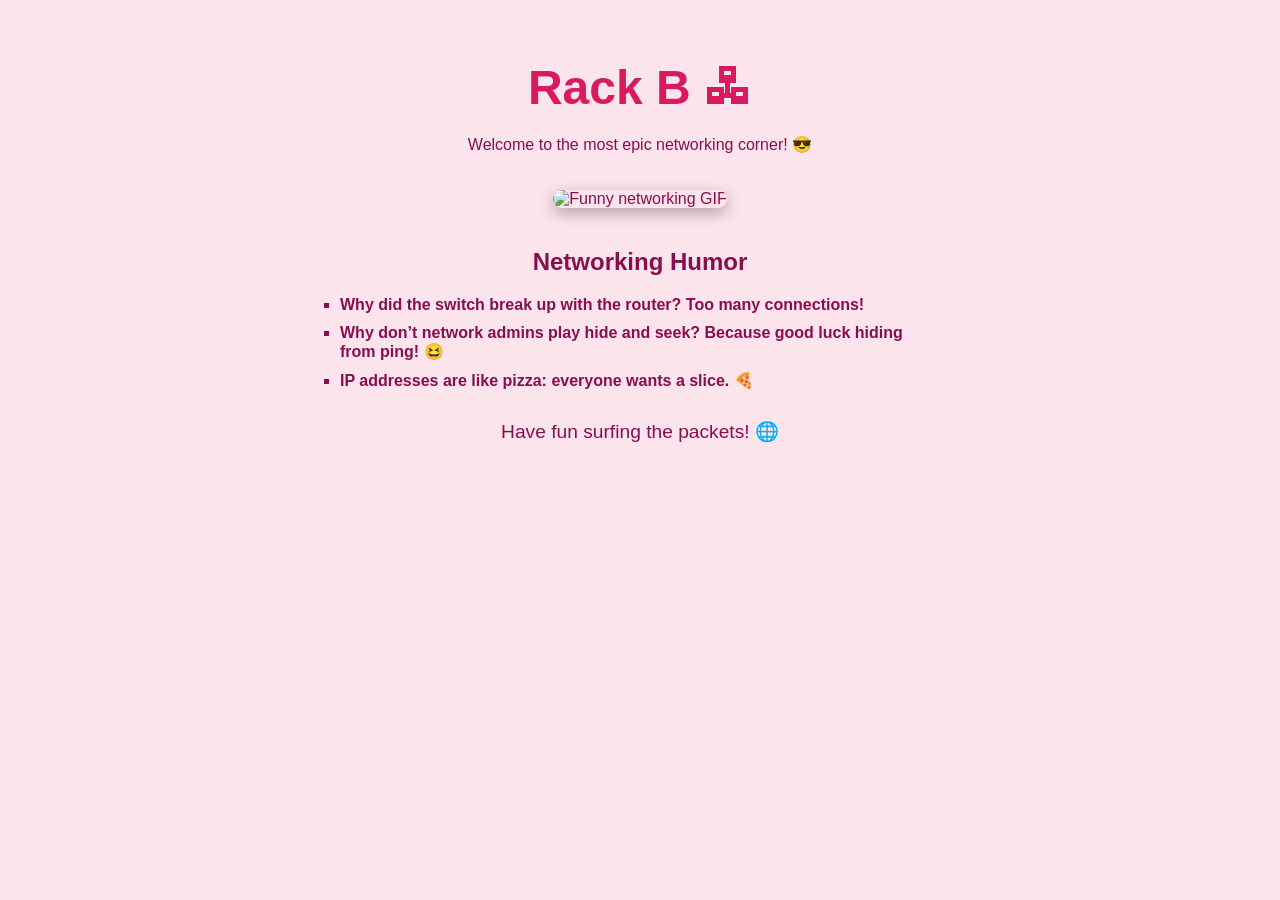
==== servers_config/rack_b/index.html @ e8c557b9 "Moved servers conf to a folder to clean up the repo" ====
<!DOCTYPE html>
<html lang="en">
<head>
    <meta charset="UTF-8">
    <title>Rack B - Networking Fun</title>
    <link rel="stylesheet" href="style.css">
</head>
<body>
    <h1>Rack B 🖧</h1>
    <p>Welcome to the most epic networking corner! 😎</p>

    <div class="gif-container">
        <img src="https://media.giphy.com/media/3o6ZtaO9BZHcOjmErm/giphy.gif" alt="Funny networking GIF">
    </div>

    <h2>Networking Humor</h2>
    <ul>
        <li>Why did the switch break up with the router? Too many connections!</li>
        <li>Why don’t network admins play hide and seek? Because good luck hiding from ping! 😆</li>
        <li>IP addresses are like pizza: everyone wants a slice. 🍕</li>
    </ul>

    <p class="footer">Have fun surfing the packets! 🌐</p>
</body>
</html>
---- servers_config/rack_b/style.css ----
body {
    font-family: 'Comic Sans MS', cursive, sans-serif;
    text-align: center;
    background-color: #fce4ec;
    color: #880e4f;
    padding: 20px;
}

h1 {
    color: #d81b60;
    font-size: 3em;
    margin-bottom: 20px;
}

.gif-container img {
    width: 350px;
    max-width: 90%;
    border-radius: 15px;
    margin: 20px 0;
    box-shadow: 0px 5px 15px rgba(0,0,0,0.3);
}

ul {
    list-style-type: square;
    padding: 0;
    max-width: 600px;
    margin: 0 auto 20px auto;
    text-align: left;
}

li {
    margin: 10px 0;
    font-weight: bold;
}

.footer {
    font-size: 1.2em;
    margin-top: 30px;
}
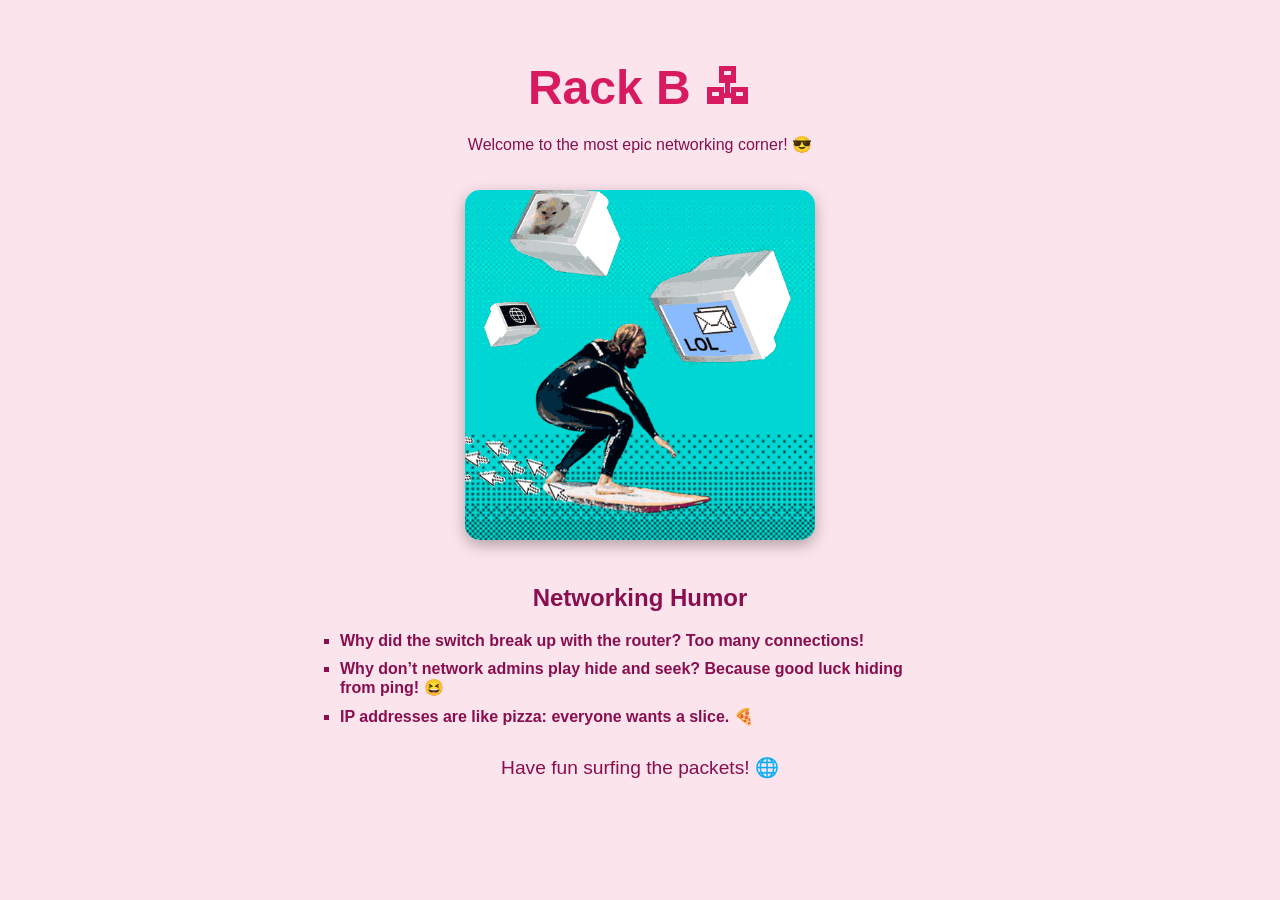
==== commit f5434fdf: "add the gif to the index.html" ====
--- a/servers_config/rack_b/index.html
+++ b/servers_config/rack_b/index.html
@@ -10,7 +10,7 @@
     <p>Welcome to the most epic networking corner! 😎</p>
 
     <div class="gif-container">
-        <img src="https://media.giphy.com/media/3o6ZtaO9BZHcOjmErm/giphy.gif" alt="Funny networking GIF">
+        <img src="surfing_gif.gif" alt="Funny networking GIF">
     </div>
 
     <h2>Networking Humor</h2>
